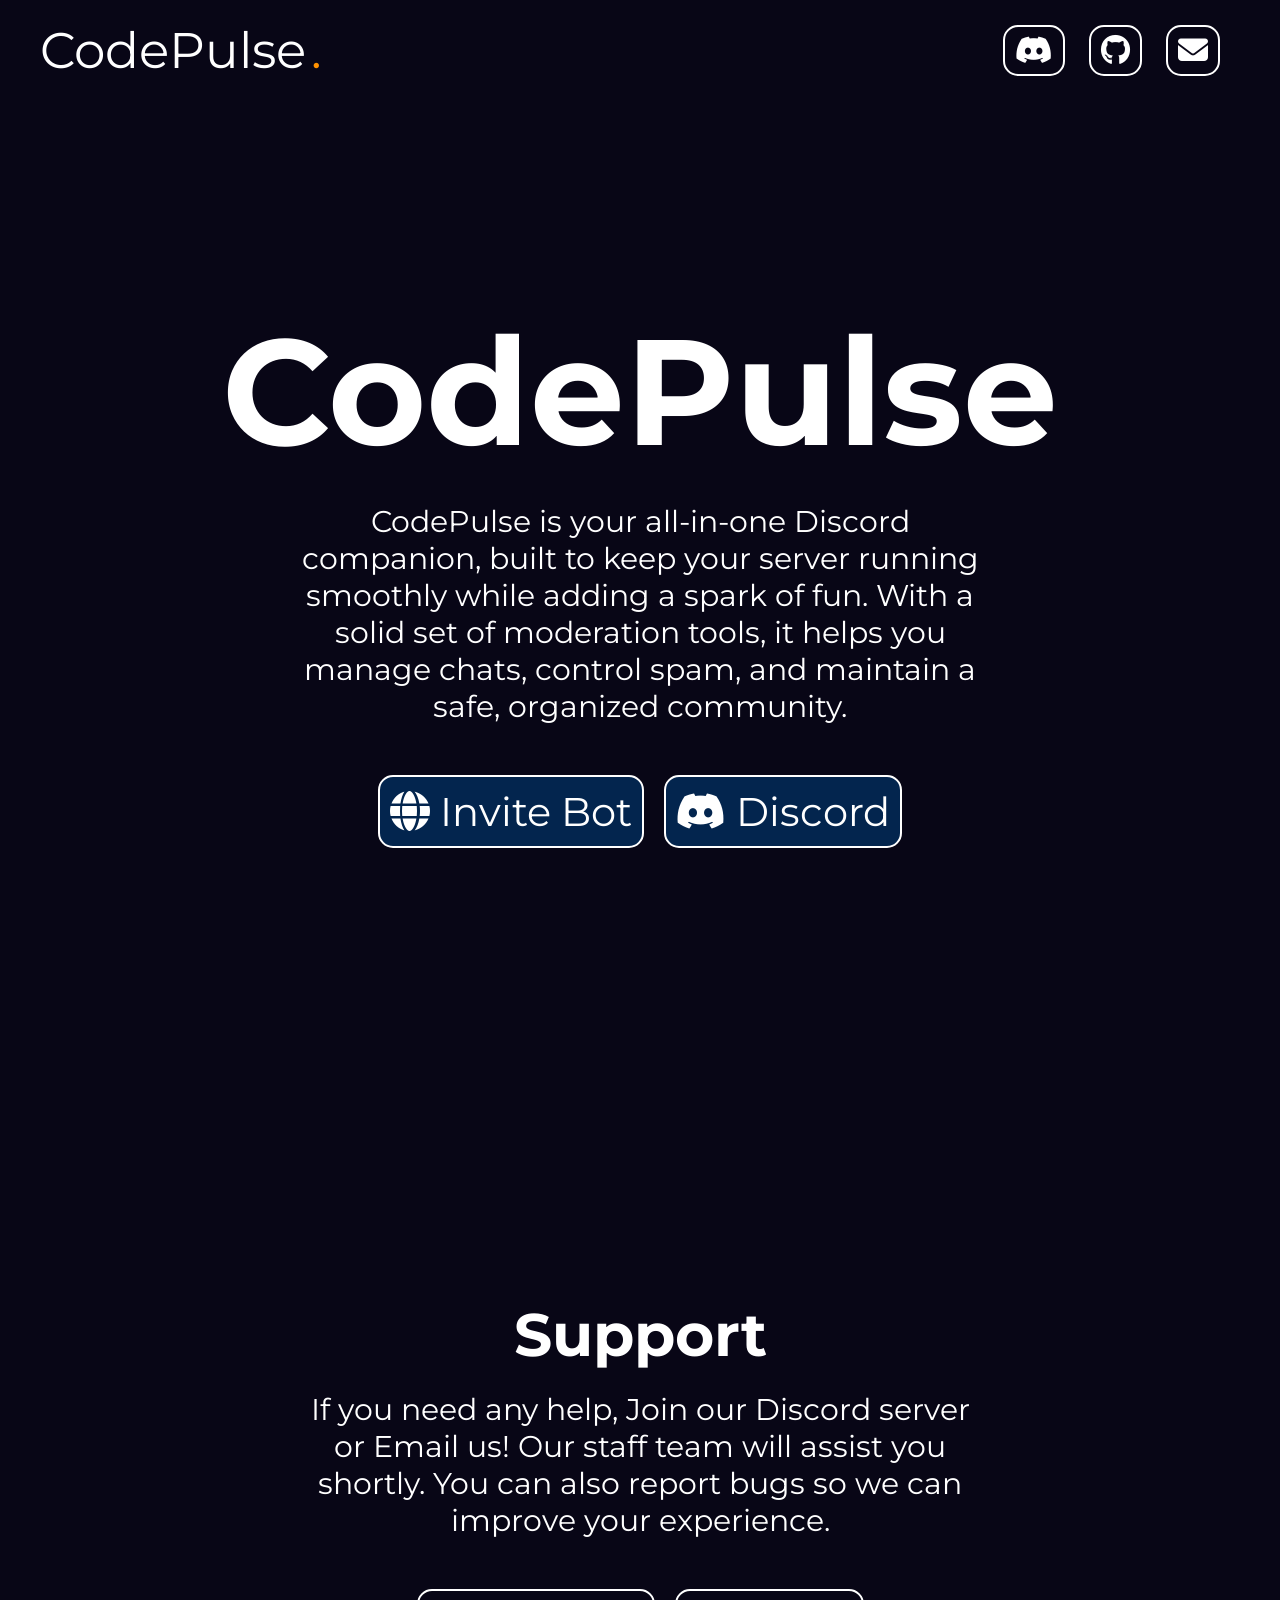
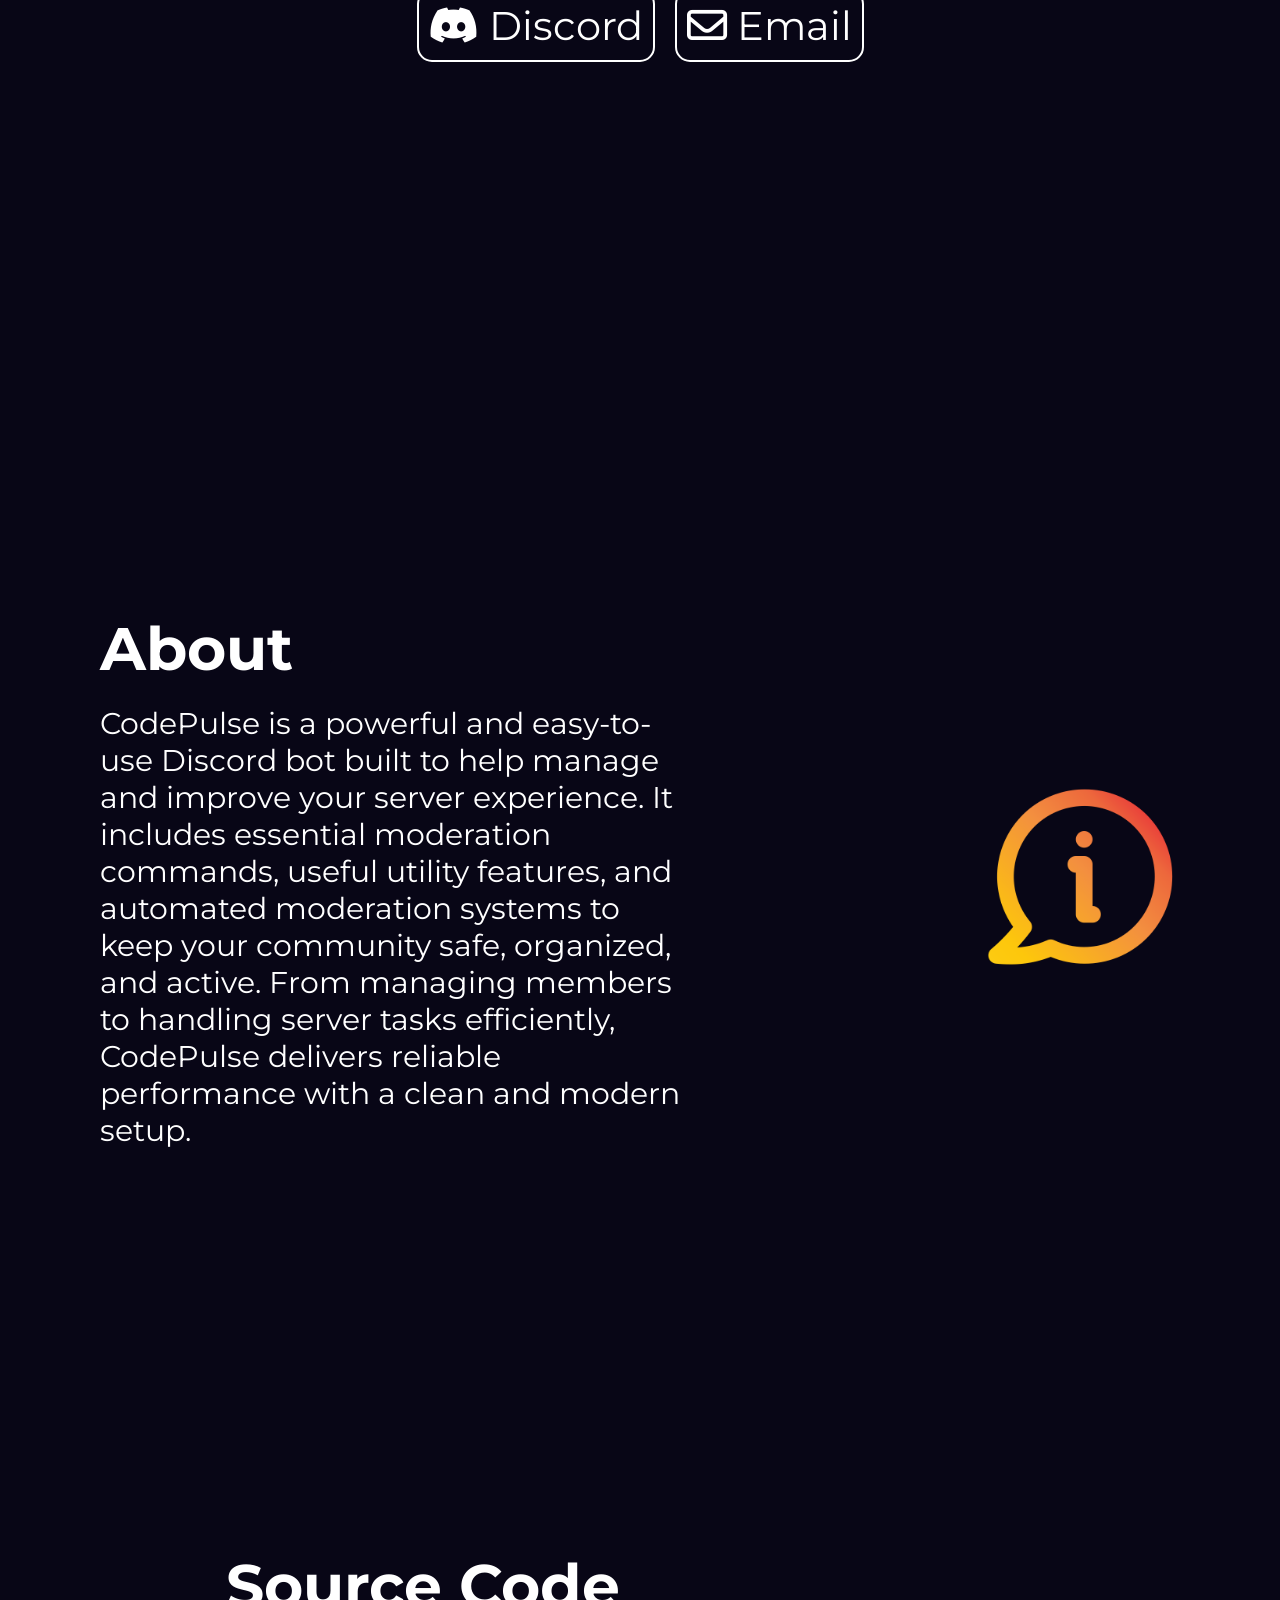
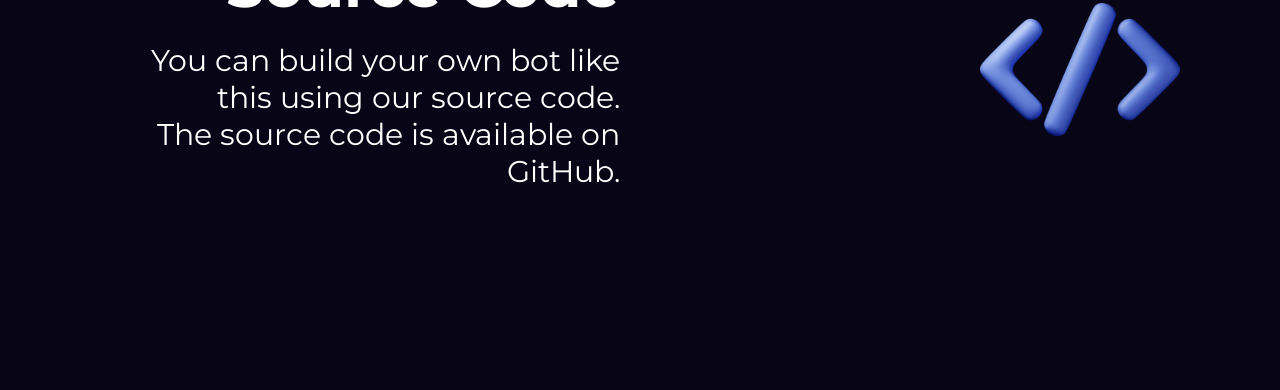
==== index.html @ 617b50c8 "Add files via upload" ====
<!DOCTYPE html>
<html lang="en">
<head>
    <meta charset="UTF-8">
    <meta name="viewport" content="width=device-width, initial-scale=1.0">
    <title>CodePulse</title>
    <link rel="stylesheet" href="style.css">

    <link rel="stylesheet" href="https://cdnjs.cloudflare.com/ajax/libs/font-awesome/6.5.0/css/all.min.css">

    <!-- FONTS -->
    <link rel="preconnect" href="https://fonts.googleapis.com">
    <link rel="preconnect" href="https://fonts.gstatic.com" crossorigin>
    <link href="https://fonts.googleapis.com/css2?family=Montserrat:ital,wght@0,100..900;1,100..900&display=swap" rel="stylesheet">

</head>
<body>

    <!-- NAVBAR -->
    <nav>
        <div class="left">
            CodePulse<span>.</span>
        </div>
        <div class="right">
            <a href=""><i class="fa-brands fa- fa-discord"></i></a>
            <a href=""><i class="fa-brands fa- fa-github"></i></a>
            <a href=""><i class="fa-classic fa-solid fa-envelope"></i></a>
        </div>
     </nav>
    
    <!-- HOMEPAGE -->
     <section class="homepage">
        <div class="text">
            <h1>CodePulse</h1>
            CodePulse is your all-in-one Discord companion, built to keep your server running smoothly while adding a spark of fun.
            With a solid set of moderation tools, it helps you manage chats, control spam, and maintain a safe, organized community.

            <div class="buttons">
                <a href="https://discord.com/oauth2/authorize?client_id=1500501028922196058&permissions=8&integration_type=0&scope=bot" target="_blank"><i class="fa-classic fa-solid fa-globe"></i><span>Invite Bot</span></a>
                <a href=""><i class="fa-brands fa- fa-discord"></i  ><span>Discord</span></a>
            </div>
        </div>
     </section>

    <!-- SUPPORT -->
    <section class="support">
        <div class="text">
            <h1>Support</h1>
            If you need any help, Join our Discord server or Email us! Our staff team will assist you shortly. You can also report
            bugs so we can improve your experience.
            
            <div class="buttons">
                <a href=""><i class="fa-brands fa- fa-discord"></i><span>Discord</span></a>
                <a href=""><i class="fa-classic fa-regular fa-envelope"></i><span>Email</span></a>
            </div>
        </div>
    </section>

    <!-- ABOUT -->
    <section class="about">
        <div class="text">
            <h1>About</h1>
            CodePulse is a powerful and easy-to-use Discord bot built to help manage and improve your server experience. It includes essential moderation commands, useful utility features, and automated moderation systems to keep your community safe, organized, and active. From managing members to handling server tasks efficiently, CodePulse delivers reliable performance with a clean and modern setup.
        </div>
            <img src="about.png" alt="about">
    </section>
    
    <!-- SOURCE CODE -->
    <section class="source-code">
        <div class="text">
            <h1>Source Code</h1>
            You can build your own bot like this using our source code.<br>The source code is available on GitHub.
        </div>
        <img src="code.png" alt="code">
    </section>
    
</body>
</html>
---- style.css ----
*{
    margin: 0;
    padding: 0;
}

/* ROOT */

a{
    text-decoration: none;
    color: white;
    font-size: 40px;

    background: #03254E;
    border-radius: 15px;
    border: 2px solid white;

    text-align: center;
    align-items: center;
    justify-content: center;
    transition: 0.3s;

    padding: 10px 10px;
}
html{
    scroll-behavior: smooth;
}
.buttons{
    display: flex;
    justify-content: center;
    align-items: center;
    gap: 20px;

    width: 100%;
    margin: 50px auto;

    flex-wrap: wrap;
}
a:hover{
    background: rgb(255, 255, 255);
    color: black;
    padding: 20px 20px;
}
a span{
    margin-left: 10px;
}
body{
    background: #080616;
    color: white;
    font-family: "Montserrat", sans-serif;
    width: 100%;
    height: 100vh;

}
h1{
    text-align: center;
    font-size: 150px;
    padding-bottom: 20px;

    display: flex;
    justify-content: center;
    align-items: center;

    margin-top: 200px;
}
.text{
    text-align: center;
    padding: 0 300px;
    font-size: 30px;
}



/* NAVBAR */
nav{
    display: flex;
    justify-content: space-between;
    align-items: center;
    height: 100px;
    padding: 0 40px;
}
nav .left{
    font-size: 50px;
}
nav .left span{
    color: rgb(255, 145, 0);
    margin-left: 5px;
}
nav .right a{
    padding: 5px 10px;
    font-size: 30px;
    margin-right: 20px;
}
nav .right a:hover{
    padding: 10px 10px;
}
nav a{
    background: rgba(255, 255, 255, 0);
}



/* HOMEPAGE */

.homepage{
    padding-bottom: 200px;
}


/* SUPPORT */

.support{
    padding-bottom: 300px;
}
.support h1{
    font-size: 60px;
}
.support .text{
    font-size: 30px;
}
.support a{
    background: rgba(255, 255, 255, 0);
}
.support a:hover{
    background: white;
}


/* ABOUT */

.about {
    display: flex;
    justify-content: space-between;
    align-items: center;

    padding-bottom: 200px;
}
.about h1{
    font-size: 60px;
    text-align: left;
    display: block;
}
.about .text{
    padding-left: 100px;
    text-align: left;
    width: 100%;

}
.about img{
    display: flex;
    padding-right: 100px;
    width: 200px;
    object-fit: contain;

    transform: translateY(100px);
}


/* SOURCE CODE */

.source-code{
    display: flex;
    align-items: center;
    justify-content: flex-start;

    gap: 60px;

    padding-bottom: 200px;
}
.source-code h1{
    font-size: 60px;
    text-align: right;
    display: block;
}
.source-code .text{
    padding-left: 100px;
    text-align: right;
}
.source-code img{
    display: flex;
    justify-content: space-between;
    padding-right: 100px;
    width: 200px;
    object-fit: contain;

    transform: translateY(100px);
    
}


/* RESPONSIVENESS */

@media (max-width: 1047px){
    .about .text{
        font-size: 25px;
    }
    .source-code .text h1{
        text-align: center;
        font-size: 40px;
    }
        .source-code .text {
        font-size: 25px;
        text-align: center;
    }
}
@media (max-width: 930px){
    .homepage .text{
        font-size: 25px;
        padding: 0 50px;
    }
    .homepage h1{
        font-size: 80px;
    }
    .support .text{
        padding: 0 50px;
    }
    .about .text{
        padding: 0 50px;
    }
    .source-code .text{
        padding: 0 50px;
    }
}
@media (max-width: 701px){
    .souce-code .text{
        padding: 0;
    }
}
@media (max-width: 654px){
    .source-code .text{
        padding: 0;
    }
    .source-code img{
        display: none;
    }
    .about .text{
        padding-left: 20px;
        font-size: 20px;
    }
}
@media (max-width: 616px){
    nav .right a{
        font-size: 25px;
    }
    .about img{
        display: none;
    }
    .source-code .text{
        padding: 0 100px;
    }
}
@media (max-width: 590px){
    .about img{
        display: none;
    }
    .source-code .text{
        padding: 100px;
    }
    nav .left{
        display: none;
    }
    nav{
        justify-content: flex-end;
    }

    nav .right{
        display: flex;
        justify-content: flex-end;
        align-items: center;
        width: 100%;
    }

    nav .right a{
        display: flex;
        justify-content: center;
        align-items: center;
        width: 80px;
        height: 30px;
    }
}
@media (max-width: 457px){
    .homepage h1{
        font-size: 70px;
    }
    .source-code .text{
        padding: 0 20px;
    }
}
@media (max-width: 402px){
    .homepage .text{
        padding: 0 10px;
    }
    .homepage h1{
        font-size: 60px;
    }
    .source-code .text{
        padding: 0 5px;
    }
}
@media (max-width: 340px){
    .homepage h1{
        padding: 0 100px;
        font-size: 50px;
    }
    .homepage .text{
        font-size: 20px;
    }
    .homepage .buttons a{
        font-size: 25px;
    }
    .support h1{
        font-size: 50px;
    }
    .support .text{
        font-size: 20px;
    }
    .support .buttons a{
        font-size: 20px;
    }
}
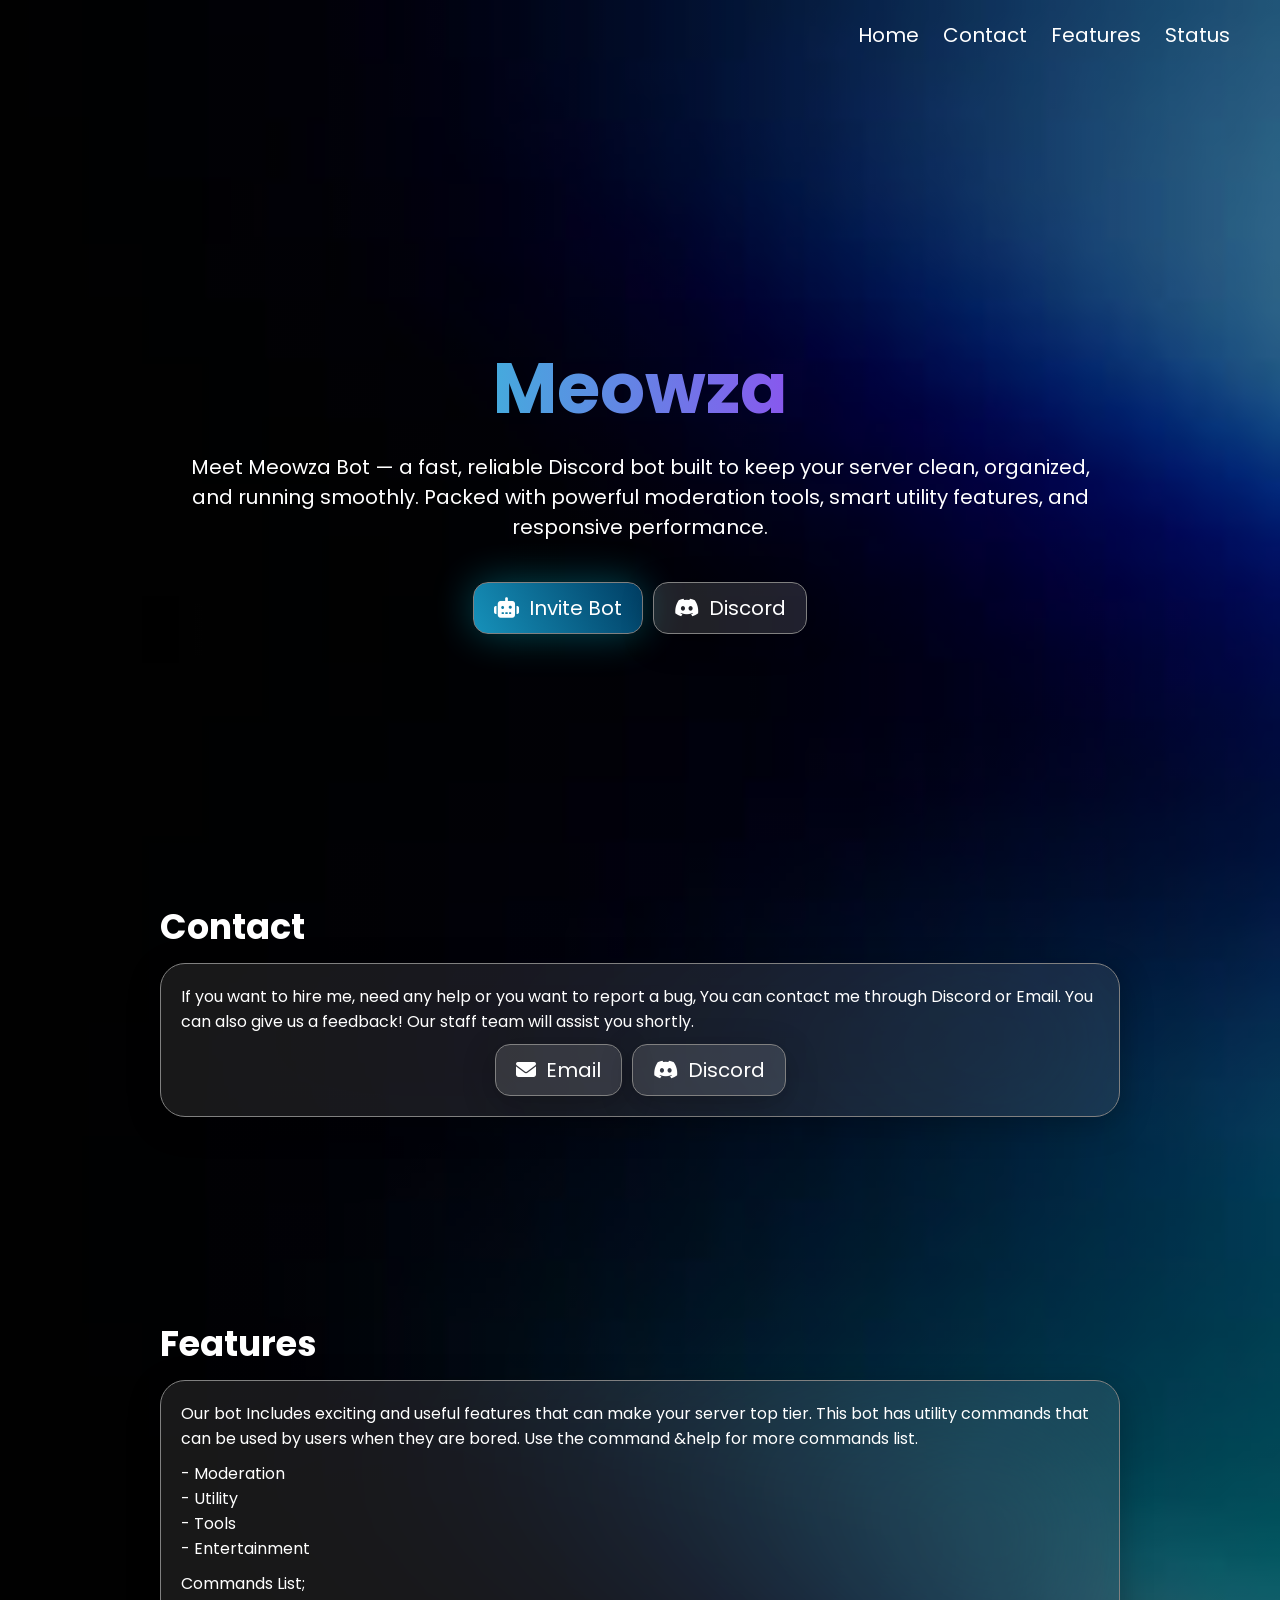
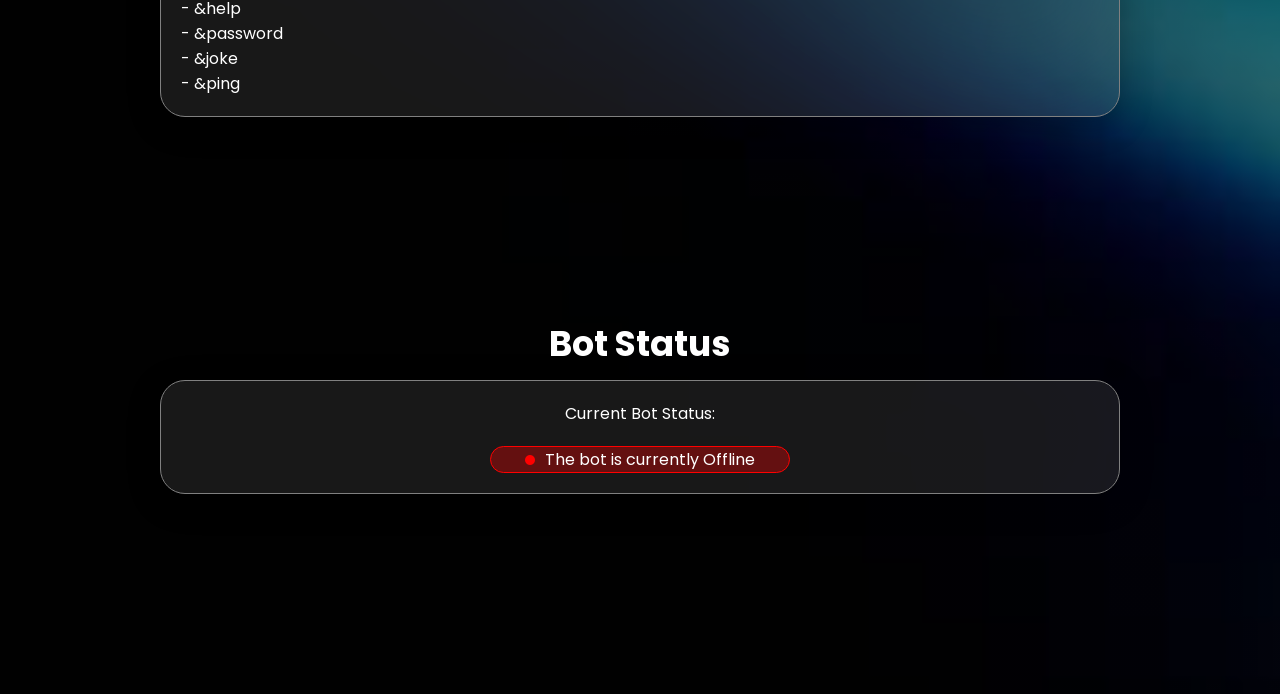
==== commit e59e0d23: "New Website" ====
--- a/index.html
+++ b/index.html
@@ -1,78 +1,85 @@
-<!DOCTYPE html>
-<html lang="en">
-<head>
-    <meta charset="UTF-8">
-    <meta name="viewport" content="width=device-width, initial-scale=1.0">
-    <title>CodePulse</title>
-    <link rel="stylesheet" href="style.css">
-
-    <link rel="stylesheet" href="https://cdnjs.cloudflare.com/ajax/libs/font-awesome/6.5.0/css/all.min.css">
-
-    <!-- FONTS -->
-    <link rel="preconnect" href="https://fonts.googleapis.com">
-    <link rel="preconnect" href="https://fonts.gstatic.com" crossorigin>
-    <link href="https://fonts.googleapis.com/css2?family=Montserrat:ital,wght@0,100..900;1,100..900&display=swap" rel="stylesheet">
-
-</head>
-<body>
-
-    <!-- NAVBAR -->
-    <nav>
-        <div class="left">
-            CodePulse<span>.</span>
-        </div>
-        <div class="right">
-            <a href=""><i class="fa-brands fa- fa-discord"></i></a>
-            <a href=""><i class="fa-brands fa- fa-github"></i></a>
-            <a href=""><i class="fa-classic fa-solid fa-envelope"></i></a>
-        </div>
-     </nav>
-    
-    <!-- HOMEPAGE -->
-     <section class="homepage">
-        <div class="text">
-            <h1>CodePulse</h1>
-            CodePulse is your all-in-one Discord companion, built to keep your server running smoothly while adding a spark of fun.
-            With a solid set of moderation tools, it helps you manage chats, control spam, and maintain a safe, organized community.
-
-            <div class="buttons">
-                <a href="https://discord.com/oauth2/authorize?client_id=1500501028922196058&permissions=8&integration_type=0&scope=bot" target="_blank"><i class="fa-classic fa-solid fa-globe"></i><span>Invite Bot</span></a>
-                <a href=""><i class="fa-brands fa- fa-discord"></i  ><span>Discord</span></a>
-            </div>
-        </div>
-     </section>
-
-    <!-- SUPPORT -->
-    <section class="support">
-        <div class="text">
-            <h1>Support</h1>
-            If you need any help, Join our Discord server or Email us! Our staff team will assist you shortly. You can also report
-            bugs so we can improve your experience.
-            
-            <div class="buttons">
-                <a href=""><i class="fa-brands fa- fa-discord"></i><span>Discord</span></a>
-                <a href=""><i class="fa-classic fa-regular fa-envelope"></i><span>Email</span></a>
-            </div>
-        </div>
-    </section>
-
-    <!-- ABOUT -->
-    <section class="about">
-        <div class="text">
-            <h1>About</h1>
-            CodePulse is a powerful and easy-to-use Discord bot built to help manage and improve your server experience. It includes essential moderation commands, useful utility features, and automated moderation systems to keep your community safe, organized, and active. From managing members to handling server tasks efficiently, CodePulse delivers reliable performance with a clean and modern setup.
-        </div>
-            <img src="about.png" alt="about">
-    </section>
-    
-    <!-- SOURCE CODE -->
-    <section class="source-code">
-        <div class="text">
-            <h1>Source Code</h1>
-            You can build your own bot like this using our source code.<br>The source code is available on GitHub.
-        </div>
-        <img src="code.png" alt="code">
-    </section>
-    
-</body>
+<!DOCTYPE html>
+<html lang="en">
+<head>
+    <meta charset="UTF-8">
+    <meta name="viewport" content="width=device-width, initial-scale=1.0">
+    <title>Meowza</title>
+    <link rel="stylesheet" href="style.css">
+    <link rel="preconnect" href="https://fonts.googleapis.com">
+    <link rel="preconnect" href="https://fonts.gstatic.com" crossorigin>
+    <link href="https://fonts.googleapis.com/css2?family=Poppins:ital,wght@0,100;0,200;0,300;0,400;0,500;0,600;0,700;0,800;0,900;1,100;1,200;1,300;1,400;1,500;1,600;1,700;1,800;1,900&display=swap" rel="stylesheet">
+    <link rel="stylesheet" href="https://cdnjs.cloudflare.com/ajax/libs/font-awesome/6.5.2/css/all.min.css">
+</head>
+<body>
+
+    <!-- NAVBAR -->
+     <nav>
+        <div class="navbar-container">
+            <a href="#homepage">Home</a>
+            <a href="#contact">Contact</a>
+            <a href="#features">Features</a>
+            <a href="#status">Status</a>
+        </div>
+     </nav>
+    
+    <!-- HOMEPAGE -->
+    <section id="homepage" class="homepage">
+        <div class="text">
+            <h1>Meowza</h1>
+            <p>Meet Meowza Bot — a fast, reliable Discord bot built to keep your server clean, organized, and running smoothly. Packed with powerful moderation tools, smart utility features, and responsive performance.</p>
+
+            <div class="buttons">
+                <a href=""><i class="fa-classic fa-solid fa-robot"></i><span>Invite Bot</span></a>
+                <a href=""><i class="fa-brands fa- fa-discord"></i><span>Discord</span></a>
+            </div>
+        </div>
+    </section>
+
+    <!-- CONTACT -->
+    <section id="contact" class="contact">
+        <h2>Contact</h2>
+        <div class="container">
+            <p>If you want to hire me, need any help or you want to report a bug, You can contact me through Discord or Email. You can also give us a feedback! Our staff team will assist you shortly.</p>
+            <div class="buttons">
+                <a href=""><i class="fa-classic fa-solid fa-envelope"></i><span>Email</span></a>
+                <a href=""><i class="fa-brands fa- fa-discord"></i><span>Discord</span></a>
+            </div>
+        </div>
+    </section>
+    
+    <!-- FEATURES -->
+    <section class="features" id="features">
+        <h2>Features</h2>
+        <div class="container">
+            <p class="text">Our bot Includes exciting and useful features that can make your server top tier. This bot has utility commands that can be used by users when they are bored. Use the command &help for more commands list.</p>
+            <p>
+                - Moderation<br>
+                - Utility <br>
+                - Tools<br>
+                - Entertainment
+            </p>
+            <p class="text1">Commands List;</p>
+            <p>
+                - &help<br>
+                - &password<br>
+                - &joke<br>
+                - &ping<br>
+            </p>
+            </div>
+        </div>
+    </section>
+
+    <!-- STATUS -->
+     <section class="status" id="status">
+        <h2>Bot Status</h2>
+        <div class="container">
+            <p>Current Bot Status:</p>
+            <div class="statusbox">
+                <i class="fa-classic fa-solid fa-circle"></i><span>The bot is currently Offline</span>
+                
+            </div>
+        </div>
+     </section>
+
+</body>
 </html>
--- a/style.css
+++ b/style.css
@@ -1,319 +1,391 @@
-*{
-    margin: 0;
-    padding: 0;
-}
-
-/* ROOT */
-
-a{
-    text-decoration: none;
-    color: white;
-    font-size: 40px;
-
-    background: #03254E;
-    border-radius: 15px;
-    border: 2px solid white;
-
-    text-align: center;
-    align-items: center;
-    justify-content: center;
-    transition: 0.3s;
-
-    padding: 10px 10px;
-}
-html{
-    scroll-behavior: smooth;
-}
-.buttons{
-    display: flex;
-    justify-content: center;
-    align-items: center;
-    gap: 20px;
-
-    width: 100%;
-    margin: 50px auto;
-
-    flex-wrap: wrap;
-}
-a:hover{
-    background: rgb(255, 255, 255);
-    color: black;
-    padding: 20px 20px;
-}
-a span{
-    margin-left: 10px;
-}
-body{
-    background: #080616;
-    color: white;
-    font-family: "Montserrat", sans-serif;
-    width: 100%;
-    height: 100vh;
-
-}
-h1{
-    text-align: center;
-    font-size: 150px;
-    padding-bottom: 20px;
-
-    display: flex;
-    justify-content: center;
-    align-items: center;
-
-    margin-top: 200px;
-}
-.text{
-    text-align: center;
-    padding: 0 300px;
-    font-size: 30px;
-}
-
-
-
-/* NAVBAR */
-nav{
-    display: flex;
-    justify-content: space-between;
-    align-items: center;
-    height: 100px;
-    padding: 0 40px;
-}
-nav .left{
-    font-size: 50px;
-}
-nav .left span{
-    color: rgb(255, 145, 0);
-    margin-left: 5px;
-}
-nav .right a{
-    padding: 5px 10px;
-    font-size: 30px;
-    margin-right: 20px;
-}
-nav .right a:hover{
-    padding: 10px 10px;
-}
-nav a{
-    background: rgba(255, 255, 255, 0);
-}
-
-
-
-/* HOMEPAGE */
-
-.homepage{
-    padding-bottom: 200px;
-}
-
-
-/* SUPPORT */
-
-.support{
-    padding-bottom: 300px;
-}
-.support h1{
-    font-size: 60px;
-}
-.support .text{
-    font-size: 30px;
-}
-.support a{
-    background: rgba(255, 255, 255, 0);
-}
-.support a:hover{
-    background: white;
-}
-
-
-/* ABOUT */
-
-.about {
-    display: flex;
-    justify-content: space-between;
-    align-items: center;
-
-    padding-bottom: 200px;
-}
-.about h1{
-    font-size: 60px;
-    text-align: left;
-    display: block;
-}
-.about .text{
-    padding-left: 100px;
-    text-align: left;
-    width: 100%;
-
-}
-.about img{
-    display: flex;
-    padding-right: 100px;
-    width: 200px;
-    object-fit: contain;
-
-    transform: translateY(100px);
-}
-
-
-/* SOURCE CODE */
-
-.source-code{
-    display: flex;
-    align-items: center;
-    justify-content: flex-start;
-
-    gap: 60px;
-
-    padding-bottom: 200px;
-}
-.source-code h1{
-    font-size: 60px;
-    text-align: right;
-    display: block;
-}
-.source-code .text{
-    padding-left: 100px;
-    text-align: right;
-}
-.source-code img{
-    display: flex;
-    justify-content: space-between;
-    padding-right: 100px;
-    width: 200px;
-    object-fit: contain;
-
-    transform: translateY(100px);
-    
-}
-
-
-/* RESPONSIVENESS */
-
-@media (max-width: 1047px){
-    .about .text{
-        font-size: 25px;
-    }
-    .source-code .text h1{
-        text-align: center;
-        font-size: 40px;
-    }
-        .source-code .text {
-        font-size: 25px;
-        text-align: center;
-    }
-}
-@media (max-width: 930px){
-    .homepage .text{
-        font-size: 25px;
-        padding: 0 50px;
-    }
-    .homepage h1{
-        font-size: 80px;
-    }
-    .support .text{
-        padding: 0 50px;
-    }
-    .about .text{
-        padding: 0 50px;
-    }
-    .source-code .text{
-        padding: 0 50px;
-    }
-}
-@media (max-width: 701px){
-    .souce-code .text{
-        padding: 0;
-    }
-}
-@media (max-width: 654px){
-    .source-code .text{
-        padding: 0;
-    }
-    .source-code img{
-        display: none;
-    }
-    .about .text{
-        padding-left: 20px;
-        font-size: 20px;
-    }
-}
-@media (max-width: 616px){
-    nav .right a{
-        font-size: 25px;
-    }
-    .about img{
-        display: none;
-    }
-    .source-code .text{
-        padding: 0 100px;
-    }
-}
-@media (max-width: 590px){
-    .about img{
-        display: none;
-    }
-    .source-code .text{
-        padding: 100px;
-    }
-    nav .left{
-        display: none;
-    }
-    nav{
-        justify-content: flex-end;
-    }
-
-    nav .right{
-        display: flex;
-        justify-content: flex-end;
-        align-items: center;
-        width: 100%;
-    }
-
-    nav .right a{
-        display: flex;
-        justify-content: center;
-        align-items: center;
-        width: 80px;
-        height: 30px;
-    }
-}
-@media (max-width: 457px){
-    .homepage h1{
-        font-size: 70px;
-    }
-    .source-code .text{
-        padding: 0 20px;
-    }
-}
-@media (max-width: 402px){
-    .homepage .text{
-        padding: 0 10px;
-    }
-    .homepage h1{
-        font-size: 60px;
-    }
-    .source-code .text{
-        padding: 0 5px;
-    }
-}
-@media (max-width: 340px){
-    .homepage h1{
-        padding: 0 100px;
-        font-size: 50px;
-    }
-    .homepage .text{
-        font-size: 20px;
-    }
-    .homepage .buttons a{
-        font-size: 25px;
-    }
-    .support h1{
-        font-size: 50px;
-    }
-    .support .text{
-        font-size: 20px;
-    }
-    .support .buttons a{
-        font-size: 20px;
-    }
+*{
+  margin: 0;
+  padding: 0;
+  box-sizing: border-box;
+}
+
+:root{
+  --offline: rgba(255, 0, 0, 0.331);
+  --icon: red;
+
+  --online: rgba(0, 128, 0, 0.302);
+  --icon-offline: lime;
+}
+
+html{
+  scroll-behavior: smooth;
+}
+
+body{
+  width: 100%;
+  min-height: 100vh;
+
+  font-family: "Poppins", sans-serif;
+  color: white;
+
+  background:
+  linear-gradient(rgba(0,0,0,0.388),
+  rgba(0,0,0,0.43)),
+  url(images/bg.jpg);
+
+  background-size: cover;
+  background-position: center;
+
+  overflow-x: hidden;
+
+  scrollbar-width: none;
+  -ms-overflow-style: none;
+}
+
+body::-webkit-scrollbar{
+  display: none;
+}
+
+/* ANIMATIONS */
+
+@keyframes scroll{
+  from{
+    transform: translateX(150px);
+    opacity: 0;
+  }
+
+  to{
+    transform: translateX(0);
+    opacity: 1;
+  }
+}
+
+@keyframes scroll-right{
+  from{
+    transform: translateX(-150px);
+    opacity: 0;
+  }
+
+  to{
+    transform: translateX(0);
+    opacity: 1;
+  }
+}
+
+/* GLOBAL */
+
+a{
+  text-decoration: none;
+}
+
+h2{
+  font-size: 35px;
+  margin-bottom: 10px;
+}
+
+/* NAVBAR */
+
+nav{
+  position: fixed;
+
+  top: 0;
+  left: 0;
+
+  width: 100%;
+
+  display: flex;
+  justify-content: flex-end;
+  align-items: center;
+
+  padding: 20px 50px;
+
+  z-index: 1000;
+}
+
+nav a{
+  color: white;
+  font-size: 20px;
+
+  margin-left: 20px;
+
+  transition: 0.3s;
+}
+
+nav a:hover{
+  color: rgb(0, 191, 255);
+}
+
+/* BUTTONS */
+
+.buttons{
+  display: flex;
+  justify-content: center;
+  align-items: center;
+  flex-wrap: wrap;
+
+  gap: 10px;
+}
+
+.buttons a{
+  color: white;
+
+  background: rgba(255,255,255,0.125);
+
+  padding: 10px 20px;
+
+  border-radius: 15px;
+  border: 1px solid gray;
+
+  font-size: 20px;
+
+  box-shadow: 0 8px 32px rgba(0,0,0,0.25);
+
+  transition: 0.3s;
+}
+
+.buttons a:hover{
+  background: white;
+  color: black;
+}
+
+.buttons a span{
+  margin-left: 10px;
+}
+
+/* CONTAINER */
+
+.container{
+  background: rgba(255,255,255,0.094);
+
+  padding: 20px;
+
+  border-radius: 25px;
+  border: 1px solid gray;
+
+  box-shadow: 0 8px 32px rgba(0,0,0,0.25);
+
+  backdrop-filter: blur(100px);
+  -webkit-backdrop-filter: blur(100px);
+
+  transition: 0.3s;
+}
+
+.container:hover{
+  background: rgba(255,255,255,0.18);
+}
+
+/* HOMEPAGE */
+
+.homepage{
+  min-height: 100vh;
+
+  display: flex;
+  justify-content: center;
+  align-items: center;
+
+  text-align: center;
+
+  padding: 120px 20px 50px;
+}
+
+.homepage h1{
+  font-size: 70px;
+
+  background: linear-gradient(
+    90deg,
+    #00ffcc,
+    #cd03ff
+  );
+
+  -webkit-background-clip: text;
+  -webkit-text-fill-color: transparent;
+
+  background-clip: text;
+  color: transparent;
+}
+
+.homepage p{
+  font-size: 20px;
+
+  max-width: 900px;
+
+  margin: auto;
+  margin-top: 10px;
+}
+
+.homepage .buttons{
+  margin-top: 40px;
+}
+
+.homepage .buttons a:first-child{
+  background: linear-gradient(
+    60deg,
+    rgb(22,145,186),
+    rgb(0,62,100)
+  );
+
+  box-shadow:
+  0 0 42px rgba(0,229,255,0.317);
+}
+
+.homepage .buttons a:first-child:hover{
+  box-shadow:
+  0 0 42px rgba(57,235,255,0.614);
+
+  color: white;
+}
+
+/* SECTIONS */
+
+.contact,
+.features,
+.status{
+  padding: 0 10rem;
+  margin-bottom: 200px;
+}
+
+/* CONTACT */
+
+.contact{
+  animation: scroll;
+  animation-timeline: view();
+  animation-range: entry 0% cover 40%;
+}
+.contact .buttons{
+  margin-top: 10px;
+}
+
+/* FEATURES */
+
+.features{
+  animation: scroll-right;
+  animation-timeline: view();
+  animation-range: entry 0% cover 40%;
+}
+
+.features .text{
+  margin-bottom: 10px;
+}
+
+.features .text1{
+  margin-top: 10px;
+}
+
+/* STATUS */
+
+.status{
+  text-align: center;
+
+  animation: scroll;
+  animation-timeline: view();
+  animation-range: entry 0% cover 40%;
+}
+
+.status p{
+  margin-bottom: 10px;
+}
+
+.status span{
+  margin-left: 10px;
+}
+
+.status i{
+  color: red;
+  font-size: 10px;
+}
+
+.status .statusbox{
+  width: 300px;
+
+  display: flex;
+  justify-content: center;
+  align-items: center;
+
+  background: var(--offline);
+
+  border-radius: 15px;
+  border: 1px solid red;
+
+  margin: 20px auto 0;
+}
+
+/* RESPONSIVE */
+
+@media (max-width: 992px){
+
+  .contact,
+  .features,
+  .status{
+    padding: 0 4rem;
+  }
+
+  .homepage h1{
+    font-size: 55px;
+  }
+
+  .homepage p{
+    font-size: 18px;
+  }
+}
+
+@media (max-width: 768px){
+
+  nav{
+    justify-content: center;
+    padding: 15px 20px;
+    flex-wrap: wrap;
+  }
+
+  nav a{
+    font-size: 16px;
+    margin: 5px 10px;
+  }
+
+  .homepage h1{
+    font-size: 45px;
+  }
+
+  .homepage p{
+    font-size: 16px;
+  }
+
+  .contact,
+  .features,
+  .status{
+    padding: 0 2rem;
+    margin-bottom: 120px;
+  }
+
+  .buttons a{
+    font-size: 16px;
+  }
+}
+
+@media (max-width: 480px){
+
+  .homepage h1{
+    font-size: 35px;
+  }
+
+  h2{
+    font-size: 28px;
+  }
+
+  .homepage p,
+  .contact p,
+  .features p,
+  .status p{
+    font-size: 15px;
+  }
+
+  .contact,
+  .features,
+  .status{
+    padding: 0 1rem;
+  }
+
+  .status .statusbox{
+    width: 100%;
+    max-width: 300px;
+  }
+}
+@media (max-width: 320px){
+  nav a{
+    font-size: 15px;
+  }
 }
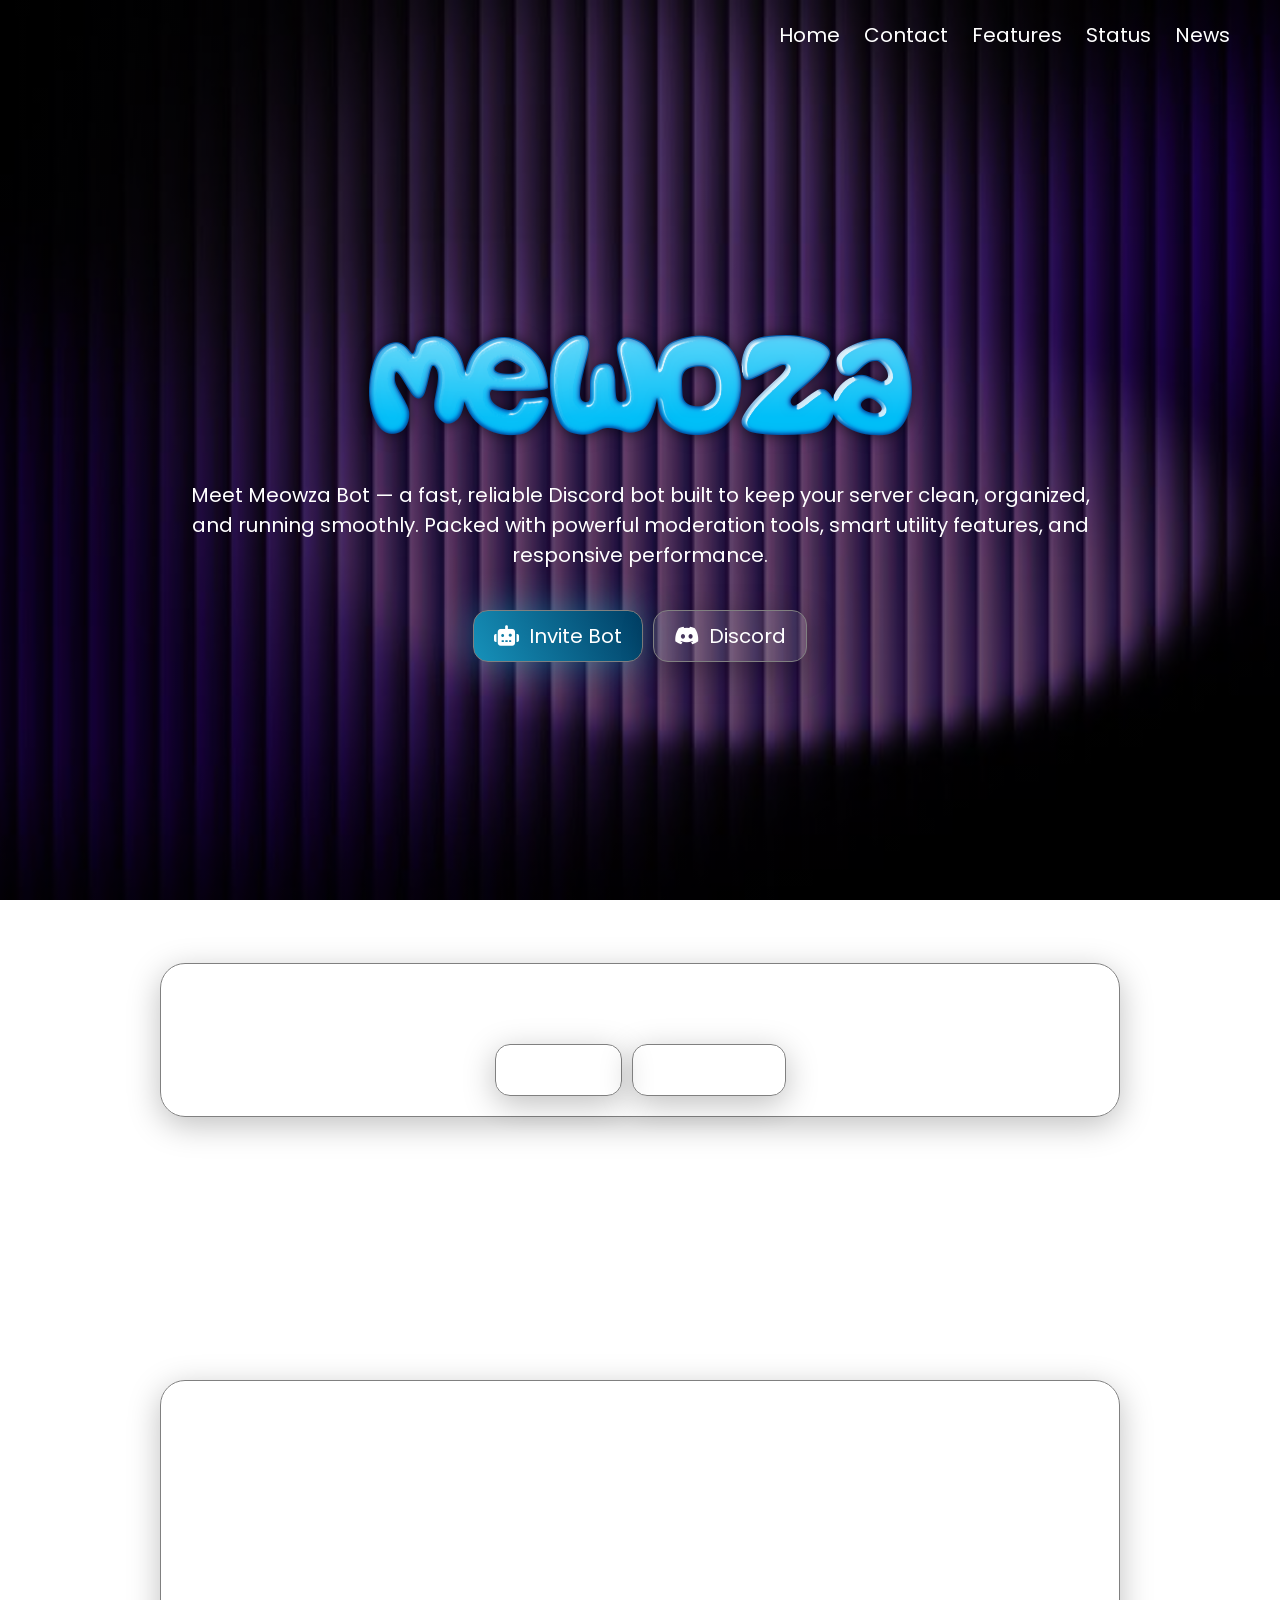
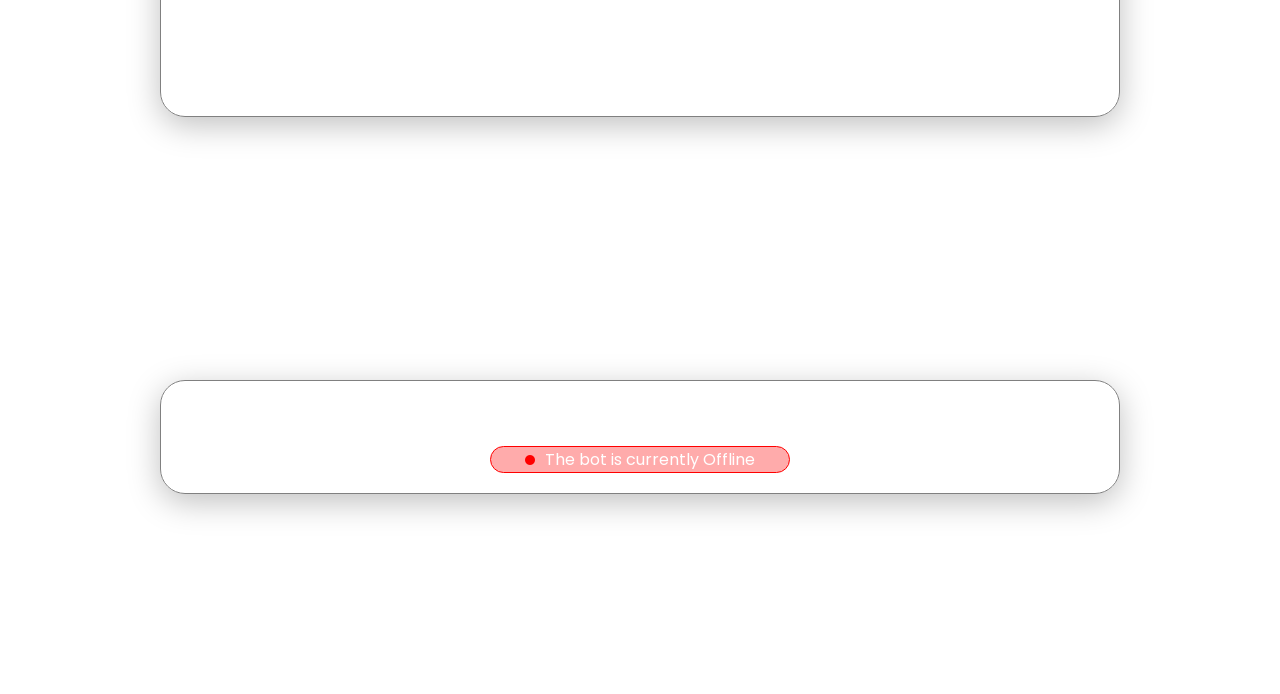
==== commit 82f41d5c: "news" ====
--- a/index.html
+++ b/index.html
@@ -19,18 +19,19 @@
             <a href="#contact">Contact</a>
             <a href="#features">Features</a>
             <a href="#status">Status</a>
+            <a href="news.html">News</a>
         </div>
      </nav>
     
     <!-- HOMEPAGE -->
     <section id="homepage" class="homepage">
         <div class="text">
-            <h1>Meowza</h1>
+            <img src="images/meowza.png" alt="">
             <p>Meet Meowza Bot — a fast, reliable Discord bot built to keep your server clean, organized, and running smoothly. Packed with powerful moderation tools, smart utility features, and responsive performance.</p>
 
             <div class="buttons">
-                <a href=""><i class="fa-classic fa-solid fa-robot"></i><span>Invite Bot</span></a>
-                <a href=""><i class="fa-brands fa- fa-discord"></i><span>Discord</span></a>
+                <a href="https://discord.com/oauth2/authorize?client_id=1503621420037701742&permissions=8&integration_type=0&scope=bot " target="_blank"><i class="fa-classic fa-solid fa-robot"></i><span>Invite Bot</span></a>
+                <a href="https://discord.gg/whqNrKRFtm" target="_blank"><i class="fa-brands fa- fa-discord"></i><span>Discord</span></a>
             </div>
         </div>
     </section>
@@ -41,8 +42,8 @@
         <div class="container">
             <p>If you want to hire me, need any help or you want to report a bug, You can contact me through Discord or Email. You can also give us a feedback! Our staff team will assist you shortly.</p>
             <div class="buttons">
-                <a href=""><i class="fa-classic fa-solid fa-envelope"></i><span>Email</span></a>
-                <a href=""><i class="fa-brands fa- fa-discord"></i><span>Discord</span></a>
+                <a href="mailto:benzdevpk@gmail.com"><i class="fa-classic fa-solid fa-envelope"></i><span>Email</span></a>
+                <a href="https://discord.gg/whqNrKRFtm" target="_blank"><i class="fa-brands fa- fa-discord"></i><span>Discord</span></a>
             </div>
         </div>
     </section>
@@ -80,6 +81,5 @@
             </div>
         </div>
      </section>
-
 </body>
 </html>
--- a/style.css
+++ b/style.css
@@ -23,13 +23,11 @@
   font-family: "Poppins", sans-serif;
   color: white;
 
-  background:
-  linear-gradient(rgba(0,0,0,0.388),
-  rgba(0,0,0,0.43)),
-  url(images/bg.jpg);
+  background: linear-gradient(rgba(0, 0, 0, 0.568),rgba(0, 0, 0, 0.607)), url(images/bg.jpg);
 
   background-size: cover;
   background-position: center;
+  background-attachment: fixed;
 
   overflow-x: hidden;
 
@@ -46,24 +44,20 @@
 @keyframes scroll{
   from{
     transform: translateX(150px);
-    opacity: 0;
   }
 
   to{
     transform: translateX(0);
-    opacity: 1;
   }
 }
 
 @keyframes scroll-right{
   from{
     transform: translateX(-150px);
-    opacity: 0;
   }
 
   to{
     transform: translateX(0);
-    opacity: 1;
   }
 }
 
@@ -150,7 +144,7 @@
 /* CONTAINER */
 
 .container{
-  background: rgba(255,255,255,0.094);
+  background: rgba(255, 255, 255, 0.027);
 
   padding: 20px;
 
@@ -159,7 +153,7 @@
 
   box-shadow: 0 8px 32px rgba(0,0,0,0.25);
 
-  backdrop-filter: blur(100px);
+  backdrop-filter: blur(10px);
   -webkit-backdrop-filter: blur(100px);
 
   transition: 0.3s;
@@ -339,6 +333,9 @@
   .homepage h1{
     font-size: 45px;
   }
+  .homepage img{
+    width: 300px;
+  }
 
   .homepage p{
     font-size: 16px;
